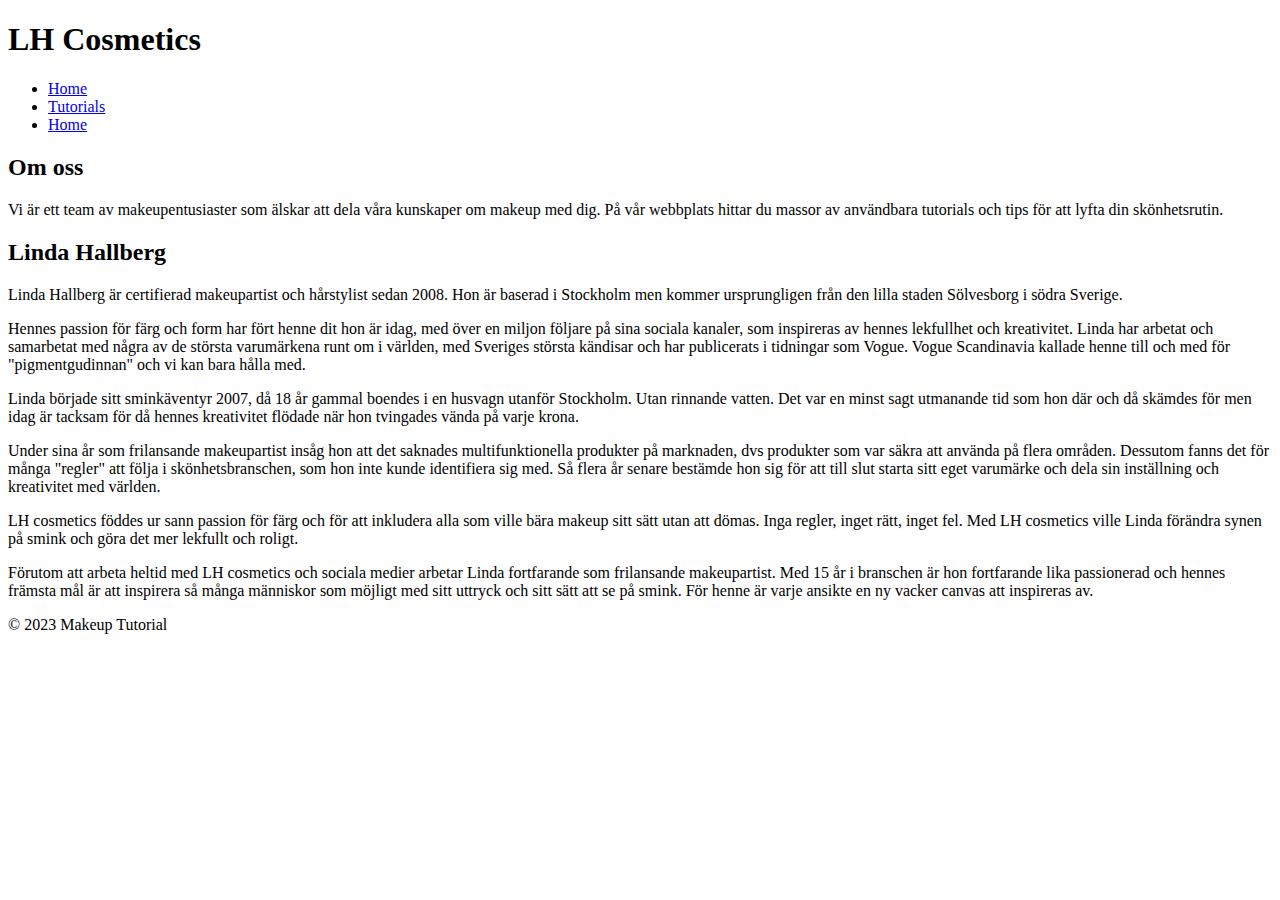
==== about.html @ 87c6a6ba "playaround" ====
<!DOCTYPE html>
<html lang="sv">
  <head>
    <meta charset="UTF-8" />
    <meta name="viewport" content="width=device-width, initial-scale=1.0" />
    <link rel="stylesheet" href="layout.css" />
    <link rel="stylesheet" href="presentation.css" />
    <title>About</title>
  </head>
  <body>
    <header>
      <h1>LH Cosmetics</h1>
      <nav>
        <ul>
          <li><a href="index.html">Home</a></li>
          <li><a href="tutorials.html">Tutorials</a></li>
          <li><a href="about.html">Home</a></li>

        </ul>
      </nav>
    </header>

    <main>
      <section class="team">
        <h2>Om oss</h2>
        <p>
          Vi är ett team av makeupentusiaster som älskar att dela våra kunskaper
          om makeup med dig. På vår webbplats hittar du massor av användbara
          tutorials och tips för att lyfta din skönhetsrutin.
        </p>
      </section>
      <section class="creator">
        <!-- Ha en bild som bakgrund-->
        <h2>Linda Hallberg</h2>
        <p>
          Linda Hallberg är certifierad makeupartist och hårstylist sedan 2008.
          Hon är baserad i Stockholm men kommer ursprungligen från den lilla
          staden Sölvesborg i södra Sverige.
        </p>

        <p>
          Hennes passion för färg och form har fört henne dit hon är idag, med
          över en miljon följare på sina sociala kanaler, som inspireras av
          hennes lekfullhet och kreativitet. Linda har arbetat och samarbetat
          med några av de största varumärkena runt om i världen, med Sveriges
          största kändisar och har publicerats i tidningar som Vogue. Vogue
          Scandinavia kallade henne till och med för "pigmentgudinnan" och vi
          kan bara hålla med.
        </p>

        <p>
          Linda började sitt sminkäventyr 2007, då 18 år gammal boendes i en
          husvagn utanför Stockholm. Utan rinnande vatten. Det var en minst sagt
          utmanande tid som hon där och då skämdes för men idag är tacksam för
          då hennes kreativitet flödade när hon tvingades vända på varje krona.
        </p>

        <p>
          Under sina år som frilansande makeupartist insåg hon att det saknades
          multifunktionella produkter på marknaden, dvs produkter som var säkra
          att använda på flera områden. Dessutom fanns det för många "regler"
          att följa i skönhetsbranschen, som hon inte kunde identifiera sig med.
          Så flera år senare bestämde hon sig för att till slut starta sitt eget
          varumärke och dela sin inställning och kreativitet med världen.
        </p>

        <p>
          LH cosmetics föddes ur sann passion för färg och för att inkludera
          alla som ville bära makeup sitt sätt utan att dömas. Inga regler,
          inget rätt, inget fel. Med LH cosmetics ville Linda förändra synen på
          smink och göra det mer lekfullt och roligt.
        </p>

        <p>
          Förutom att arbeta heltid med LH cosmetics och sociala medier arbetar
          Linda fortfarande som frilansande makeupartist. Med 15 år i branschen
          är hon fortfarande lika passionerad och hennes främsta mål är att
          inspirera så många människor som möjligt med sitt uttryck och sitt
          sätt att se på smink. För henne är varje ansikte en ny vacker canvas
          att inspireras av.
        </p>
      </section>
    </main>

    <footer>
      <p>&copy; 2023 Makeup Tutorial</p>
    </footer>
  </body>
</html>
---- layout.css ----
#how-to {
    display: flex;
    flex-wrap: wrap;
}
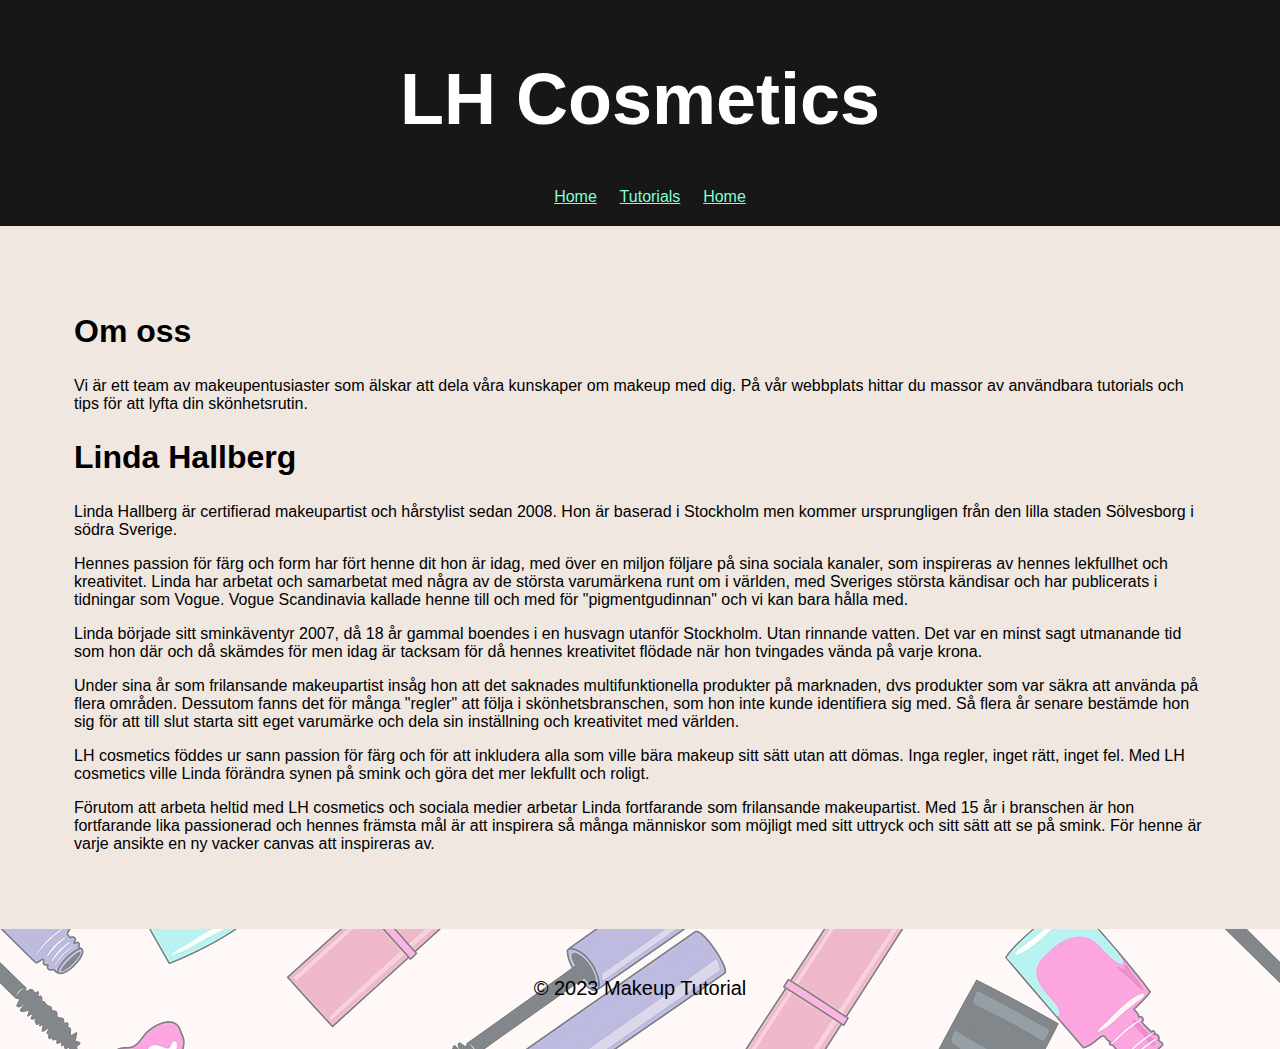
==== commit 0c758cf4: "fix footer" ====
--- a/about.html
+++ b/about.html
@@ -2,7 +2,7 @@
 <html lang="sv">
   <head>
     <meta charset="UTF-8" />
-    <meta name="viewport" content="width=device-width, initial-scale=1.0" />
+    <meta name="viewport" content="width=device-width, initial-scale=1.0" >
     <link rel="stylesheet" href="layout.css" />
     <link rel="stylesheet" href="presentation.css" />
     <title>About</title>
@@ -83,7 +83,8 @@
     </main>
 
     <footer>
-      <p>&copy; 2023 Makeup Tutorial</p>
+      <div class="footer"> <p>&copy 2023 Makeup Tutorial</p>
+      </div>
     </footer>
   </body>
 </html>
--- a/layout.css
+++ b/layout.css
@@ -1,7 +1,189 @@
+*,
+*::before,
+*::after {
+  box-sizing: border-box;
+  /*nollställ all margin
+  margin: 0;*/
+}
+
+body {
+  /*I webbläsarens inbyggda CSS ligger det redan en margin på body, vi tar bort den så att header och footer når hela vägen ut till kanten av webbläsarfönstret*/
+  margin: 0;
+}
+
+header {
+    text-align: center;
+    padding: 10px;
+}
+
+nav ul {
+    list-style: none;
+}
+
+nav li {
+    display: inline;
+    margin-right: 20px;
+}
 
 
-#how-to {
+main {
+    width: 90%;
+    /*5rem bilr i det här fallet uppåt och neråt medans auto som är autojusterande marginaler (centrerat) blir höger och vänster*/
+    margin: 5rem auto;
+    padding: 1rem;
+}
+
+
+
+
+
+
+.article-container {
     display: flex;
     flex-wrap: wrap;
+    justify-content: space-around;
+    
 }
 
+.card {
+    margin: 2rem 1rem;
+    flex: 0 0 calc(33.33% - 2rem); /* Justera bredden efter behov */
+    max-width: 40rem;
+    width: 100%; /* Lägg till en 100% bredd så att korten fyller hela behållaren */
+  }
+  
+  @media (max-width: 900px) {
+    .card {
+      /* Anpassa kortens storlek när skärmen/fönstret är mindre än 900px */
+      flex: 0 0 calc(50% - 2rem); /* 2 kort per rad */
+      max-width: 60rem;
+    }
+  }
+  
+  @media (max-width: 600px) {
+    .card {
+      /* Anpassa kortens storlek när skärmen/fönstret är mindre än 480px */
+      flex: 0 0 calc(100% - 2rem); /* 1 kort per rad */
+      max-width: 80rem;
+    }
+  }
+
+.card .image-container {
+    position: relative;
+    width: 100%;
+    padding-top: 100%;
+    background-color: transparent;
+    overflow: hidden;
+    width: 100%; /* Image container takes up 100% width of the card */
+}
+
+.card img {
+    position: absolute;
+    top: 0;
+    left: 0;
+    width: 100%;
+    height: 100%;
+    object-fit: cover;
+}
+
+
+
+.mid {
+    width: 90%; /* Content takes up 80% width of the card */
+    margin: 2rem auto;
+    
+}
+
+.bottom {
+    text-align: center;
+    margin: 6rem auto;
+}
+
+.btn {
+    width: 3rem;
+    text-decoration: none;
+    text-transform: capitalize;
+    background-color: chartreuse;
+    padding: 1rem 2rem;
+
+
+}
+
+/* Add a class to the video list for styling */
+.tutorials ul {
+    display: flex;
+    flex-wrap: wrap;
+    justify-content: space-between;
+}
+
+
+/*
+Style for individual video items 
+.video {
+    flex: 0 0 calc(50% - 1rem); /Two videos per row with some spacing in between 
+    max-width: 50%;  Maximum width of a video item 
+    margin-bottom: 2rem;  Add some margin between videos 
+    background-color: aqua;
+}
+
+/Adjust the styling of the iframe 
+.video iframe {
+    width: 100%;  Make the video fill the container 
+    height: auto;  Maintain aspect ratio 
+}
+
+ Additional styling for the video title and description 
+.video h3 {
+    font-size: 7rem;  Adjust the font size for video titles 
+    margin-top: 1rem;  Add spacing between title and video 
+}
+
+.video p {
+    font-size: 1.6rem; Adjust the font size for video descriptions 
+}
+
+
+
+/*
+.article-card {
+    flex: 0 0 calc(33.33% - 20px); /* Adjust the width as needed 
+    margin: 10px; /* Add some margin for spacing 
+    box-sizing: border-box;
+    text-align: center;
+}
+
+.image-container {
+    position: relative;
+    width: 100%;
+    padding-top: 100%;
+    background-color: transparent;
+    overflow: hidden;
+}
+
+.article-image {
+    position: absolute;
+    top: 0;
+    left: 0;
+    width: 100%;
+    height: 100%;
+    object-fit: cover;
+}
+
+.article-content {
+    padding: 10px;
+    text-align: center;
+}
+
+.article-title {
+    font-size: 1.25rem;
+    margin: 0;
+}
+
+.article-description {
+    margin: 10px 0;
+}
+
+read-more-button {
+    margin: 10px 0;
+}
+*/--- a/presentation.css
+++ b/presentation.css
@@ -0,0 +1,92 @@
+html {
+  font-size: 62.5%;
+}
+
+body {
+  font-family: Verdana, Geneva, Tahoma, sans-serif;
+  background-color: rgb(239, 231, 224);
+}
+
+header {
+  background-color: #171717;
+  color: #fff;
+}
+
+li > a {
+  color: aquamarine;
+}
+
+h1 {
+  font-family: "Gill Sans", "Gill Sans MT", Calibri, "Trebuchet MS", sans-serif;
+  font-size: 7.2rem;
+}
+h2 {
+  font-size: 3.2rem;
+}
+
+h3 {
+  font-size: 2.8rem;
+}
+
+p,
+a {
+  font-size: 1.6rem;
+}
+
+.card > a {
+  text-decoration: none;
+  color: black;
+}
+
+.card .btn {
+  text-align: center;
+}
+
+iframe {
+  border: none;
+}
+
+
+.footer {
+  position: relative; 
+  width: 100%;
+  height: 12rem;
+  display: flex;
+  align-items: center;
+  justify-content: center;
+  background-image: url(pictures/cosmetics-7050541_1280.jpeg);
+  background-size: cover;
+}
+
+.footer::before {    
+    content: "";
+    position: absolute;
+    top: 0px;
+    right: 0px;
+    bottom: 0px;
+    left: 0px;
+    background-color: rgba(255, 255, 255, 0.5);
+}
+
+.footer p {
+position: relative;
+color: #000000;
+font-size: 2rem;
+text-align: center;
+}
+
+
+
+/* 
+div.footer {
+  background-image: url(pictures/cosmetics-7050541_1280.jpeg);
+  width: 50px;
+
+
+All <p> elements that are within the .footer class 
+.footer p {
+  font-size: 2rem;
+
+}
+*/
+
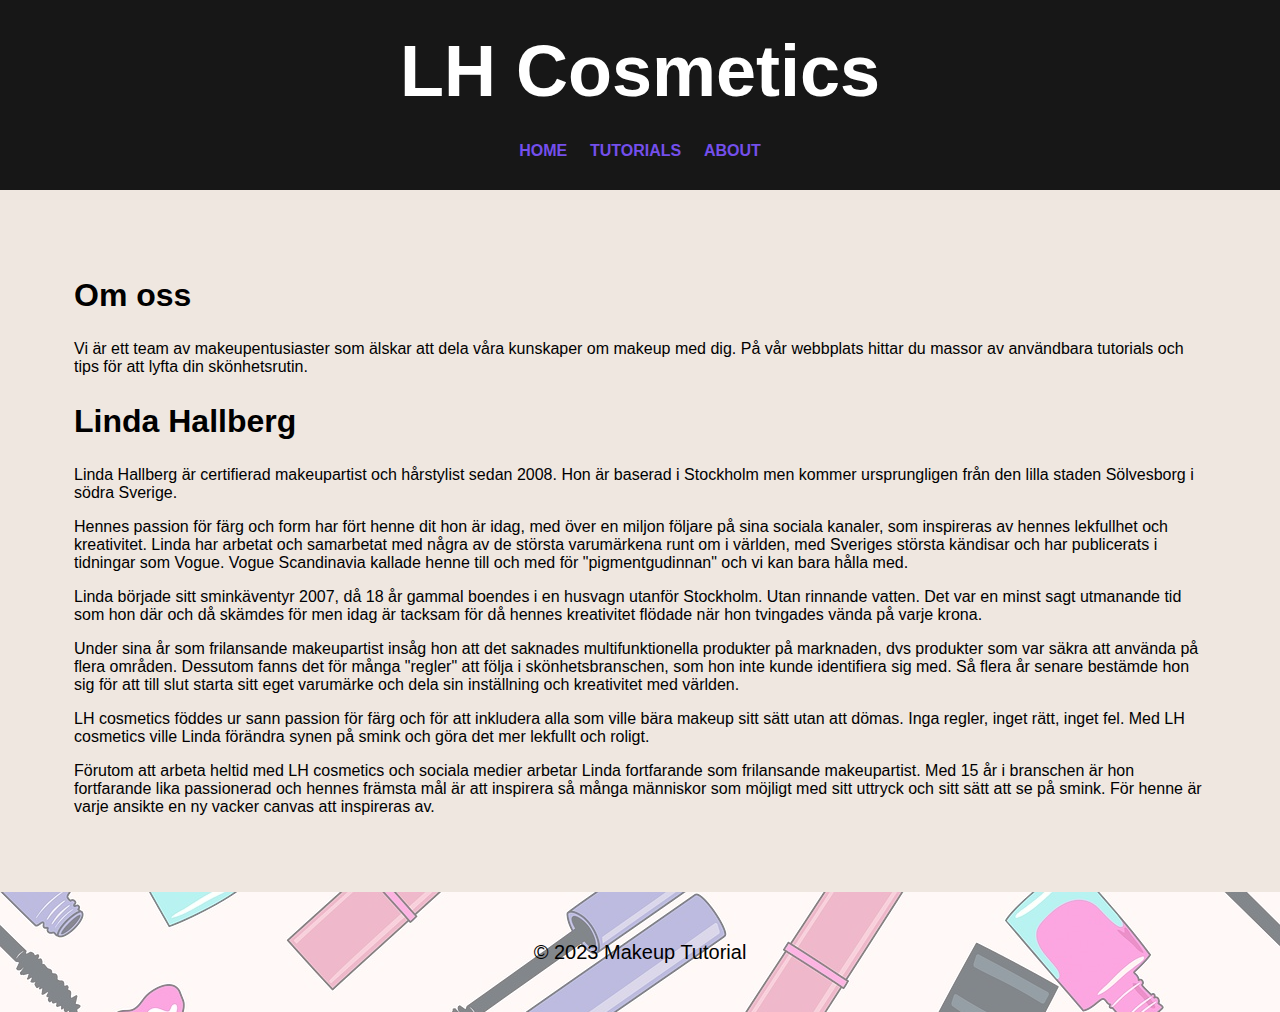
==== commit 418499b8: "changes" ====
--- a/about.html
+++ b/about.html
@@ -14,7 +14,7 @@
         <ul>
           <li><a href="index.html">Home</a></li>
           <li><a href="tutorials.html">Tutorials</a></li>
-          <li><a href="about.html">Home</a></li>
+          <li><a href="about.html">About</a></li>
 
         </ul>
       </nav>
@@ -83,8 +83,10 @@
     </main>
 
     <footer>
-      <div class="footer"> <p>&copy 2023 Makeup Tutorial</p>
+      <div class="footer">
+        <p>&copy; 2023 Makeup Tutorial</p>
       </div>
+      
     </footer>
   </body>
 </html>
--- a/layout.css
+++ b/layout.css
@@ -11,111 +11,155 @@
   margin: 0;
 }
 
+/*Header och Navigation*/
 header {
-    text-align: center;
-    padding: 10px;
-}
-
+  text-align: center;
+  padding: 10px;
+}
+header h1 {
+  margin: 2rem;
+}
 nav ul {
-    list-style: none;
-}
-
+  padding: 1rem;
+  margin: 1rem;
+  overflow: hidden;
+}
 nav li {
-    display: inline;
-    margin-right: 20px;
-}
-
-
+  margin: 1rem;
+  display: inline;
+  /*ändrar The float property specifies whether an element should float to the left, right, or not at all.
+  Note: Absolutely positioned elements ignore the float property!
+  Note: Elements next to a floating element will flow around it. To avoid this, use the clear property or the clearfix hack (see example at the bottom of this page).
+    float: left; */
+}
+
+/*Main*/
 main {
-    width: 90%;
-    /*5rem bilr i det här fallet uppåt och neråt medans auto som är autojusterande marginaler (centrerat) blir höger och vänster*/
-    margin: 5rem auto;
-    padding: 1rem;
-}
-
-
-
-
-
+  width: 90%;
+  /*5rem bilr i det här fallet uppåt och neråt medans auto som är autojusterande marginaler (centrerat) blir höger och vänster*/
+  margin: 5rem auto;
+  padding: 1rem;
+}
+
+/*HOW-TO´S hela artikel containern med rubrik, stycke och artiklarna (klass card)*/
 
 .article-container {
-    display: flex;
-    flex-wrap: wrap;
-    justify-content: space-around;
-    
-}
-
+  display: flex;
+  flex-wrap: wrap;
+  justify-content: space-around;
+}
+.article-description {
+   padding: 1rem;
+}
 .card {
-    margin: 2rem 1rem;
-    flex: 0 0 calc(33.33% - 2rem); /* Justera bredden efter behov */
-    max-width: 40rem;
-    width: 100%; /* Lägg till en 100% bredd så att korten fyller hela behållaren */
+  flex: 0 0 calc(33.33% - 2rem);
+  max-width: 40rem;
+  width: 100%;
+  display: flex; /* Add this */
+  flex-direction: column; /* Add this */
+  justify-content: space-between; /* Add this to push .bottom to the bottom */
+  height: 100%;
+}
+.top {
+  width: 100%;
+}
+.mid {
+  width: 100%; /* Content takes up 80% width of the card */
+  text-align: center; /* Ta bort sen för han vill inte ha texten centrerad */
+  padding: 1rem;
+}
+
+.bottom {
+  text-align: center;
+  padding: 1rem;
+}
+
+.card .image-container {
+  position: relative;
+  width: 100%;
+  padding-top: 100%;
+  background-color: transparent;
+  overflow: hidden;
+  width: 100%; /* Image container takes up 100% width of the card */
+}
+
+.card img {
+  position: absolute;
+  top: 0;
+  left: 0;
+  width: 100%;
+  height: 100%;
+  object-fit: cover;
+}
+
+p.btn {
+  width: fit-content;
+  padding: 1rem 2rem;
+}
+
+p.centered {
+  display: inline; /* Change the display property to inline */
+}
+
+/* Videos på sidan där tutorials skall visas*/
+.tutorials ul {
+  display: flex;
+  flex-wrap: wrap;
+  justify-content: center;
+  list-style: none; /* Remove the list style */
+  border: 2px solid rgb(255, 255, 255);
+  background-color: rgb(255, 255, 255);;
+  border-radius: 25px;
+}
+
+.tutorials li {
+  flex: 0 0 calc(50% - 1rem); /* 2 videos per row, with a little spacing between them */
+  max-width: 100%; /* Ensure the videos take the full width of their container */
+  margin-bottom: 2rem; /* Add some spacing between rows of videos */
+  padding: 1rem;
+}
+
+/* Footer*/
+.footer {
+  position: relative;
+  width: 100%;
+  height: 12rem;
+  display: flex;
+  align-items: center;
+  justify-content: center;
+}
+
+.footer::before {
+  content: "";
+  position: absolute;
+  top: 0px;
+  right: 0px;
+  bottom: 0px;
+  left: 0px;
+}
+
+.footer p {
+  position: relative;
+  text-align: center;
+}
+
+/*Media Query)*/
+
+@media (max-width: 900px) {
+  .card {
+    /* Anpassa kortens storlek när skärmen/fönstret är mindre än 900px */
+    flex: 0 0 calc(50% - 2rem); /* 2 kort per rad */
+    max-width: 60rem;
   }
-  
-  @media (max-width: 900px) {
-    .card {
-      /* Anpassa kortens storlek när skärmen/fönstret är mindre än 900px */
-      flex: 0 0 calc(50% - 2rem); /* 2 kort per rad */
-      max-width: 60rem;
-    }
+}
+
+@media (max-width: 600px) {
+  .card {
+    /* Anpassa kortens storlek när skärmen/fönstret är mindre än 480px */
+    flex: 0 0 calc(100% - 2rem); /* 1 kort per rad */
+    max-width: 80rem;
   }
-  
-  @media (max-width: 600px) {
-    .card {
-      /* Anpassa kortens storlek när skärmen/fönstret är mindre än 480px */
-      flex: 0 0 calc(100% - 2rem); /* 1 kort per rad */
-      max-width: 80rem;
-    }
-  }
-
-.card .image-container {
-    position: relative;
-    width: 100%;
-    padding-top: 100%;
-    background-color: transparent;
-    overflow: hidden;
-    width: 100%; /* Image container takes up 100% width of the card */
-}
-
-.card img {
-    position: absolute;
-    top: 0;
-    left: 0;
-    width: 100%;
-    height: 100%;
-    object-fit: cover;
-}
-
-
-
-.mid {
-    width: 90%; /* Content takes up 80% width of the card */
-    margin: 2rem auto;
-    
-}
-
-.bottom {
-    text-align: center;
-    margin: 6rem auto;
-}
-
-.btn {
-    width: 3rem;
-    text-decoration: none;
-    text-transform: capitalize;
-    background-color: chartreuse;
-    padding: 1rem 2rem;
-
-
-}
-
-/* Add a class to the video list for styling */
-.tutorials ul {
-    display: flex;
-    flex-wrap: wrap;
-    justify-content: space-between;
-}
-
+}
 
 /*
 Style for individual video items 
@@ -186,4 +230,4 @@
 read-more-button {
     margin: 10px 0;
 }
-*/+*/
--- a/presentation.css
+++ b/presentation.css
@@ -7,25 +7,42 @@
   background-color: rgb(239, 231, 224);
 }
 
+/*Header och Navigation*/
 header {
   background-color: #171717;
   color: #fff;
 }
 
-li > a {
-  color: aquamarine;
+nav ul {
+  list-style: none;
 }
 
+nav a {
+  color: rgb(116, 79, 236);
+  text-transform: uppercase;
+  text-decoration: none;
+  font-weight: 600;
+}
+/*Main*/
+
+/*Text styling allmänt*/
+h1::first-letter,
+h2::first-letter,
+h3::first-letter,
+p::first-letter {
+  text-transform: capitalize;
+}
 h1 {
   font-family: "Gill Sans", "Gill Sans MT", Calibri, "Trebuchet MS", sans-serif;
   font-size: 7.2rem;
 }
+
 h2 {
   font-size: 3.2rem;
 }
 
 h3 {
-  font-size: 2.8rem;
+  font-size: 2rem;
 }
 
 p,
@@ -33,60 +50,44 @@
   font-size: 1.6rem;
 }
 
+/*HOW-TO´S hela artikel containern med rubrik, stycke och artiklarna (klass card)*/
+
 .card > a {
   text-decoration: none;
-  color: black;
+  color: rgb(0, 0, 0);
 }
 
-.card .btn {
-  text-align: center;
+.card h3 {
+  text-transform: uppercase;
+  margin: 1rem;
+}
+.card p {
+  margin: 1rem;
 }
 
+p.btn {
+  text-decoration: none;
+  text-transform: capitalize;
+  background-color: rgb(222, 222, 240);
+  border: 1px solid rgb(0, 0, 0);
+}
+
+/* Videos på sidan där tutorials skall visas*/
 iframe {
   border: none;
 }
 
-
+/* Footer*/
 .footer {
-  position: relative; 
-  width: 100%;
-  height: 12rem;
-  display: flex;
-  align-items: center;
-  justify-content: center;
   background-image: url(pictures/cosmetics-7050541_1280.jpeg);
   background-size: cover;
 }
 
-.footer::before {    
-    content: "";
-    position: absolute;
-    top: 0px;
-    right: 0px;
-    bottom: 0px;
-    left: 0px;
-    background-color: rgba(255, 255, 255, 0.5);
+.footer::before {
+  background-color: rgba(255, 255, 255, 0.5);
 }
 
 .footer p {
-position: relative;
-color: #000000;
-font-size: 2rem;
-text-align: center;
+  color: #000000;
+  font-size: 2rem;
 }
-
-
-
-/* 
-div.footer {
-  background-image: url(pictures/cosmetics-7050541_1280.jpeg);
-  width: 50px;
-
-
-All <p> elements that are within the .footer class 
-.footer p {
-  font-size: 2rem;
-
-}
-*/
-
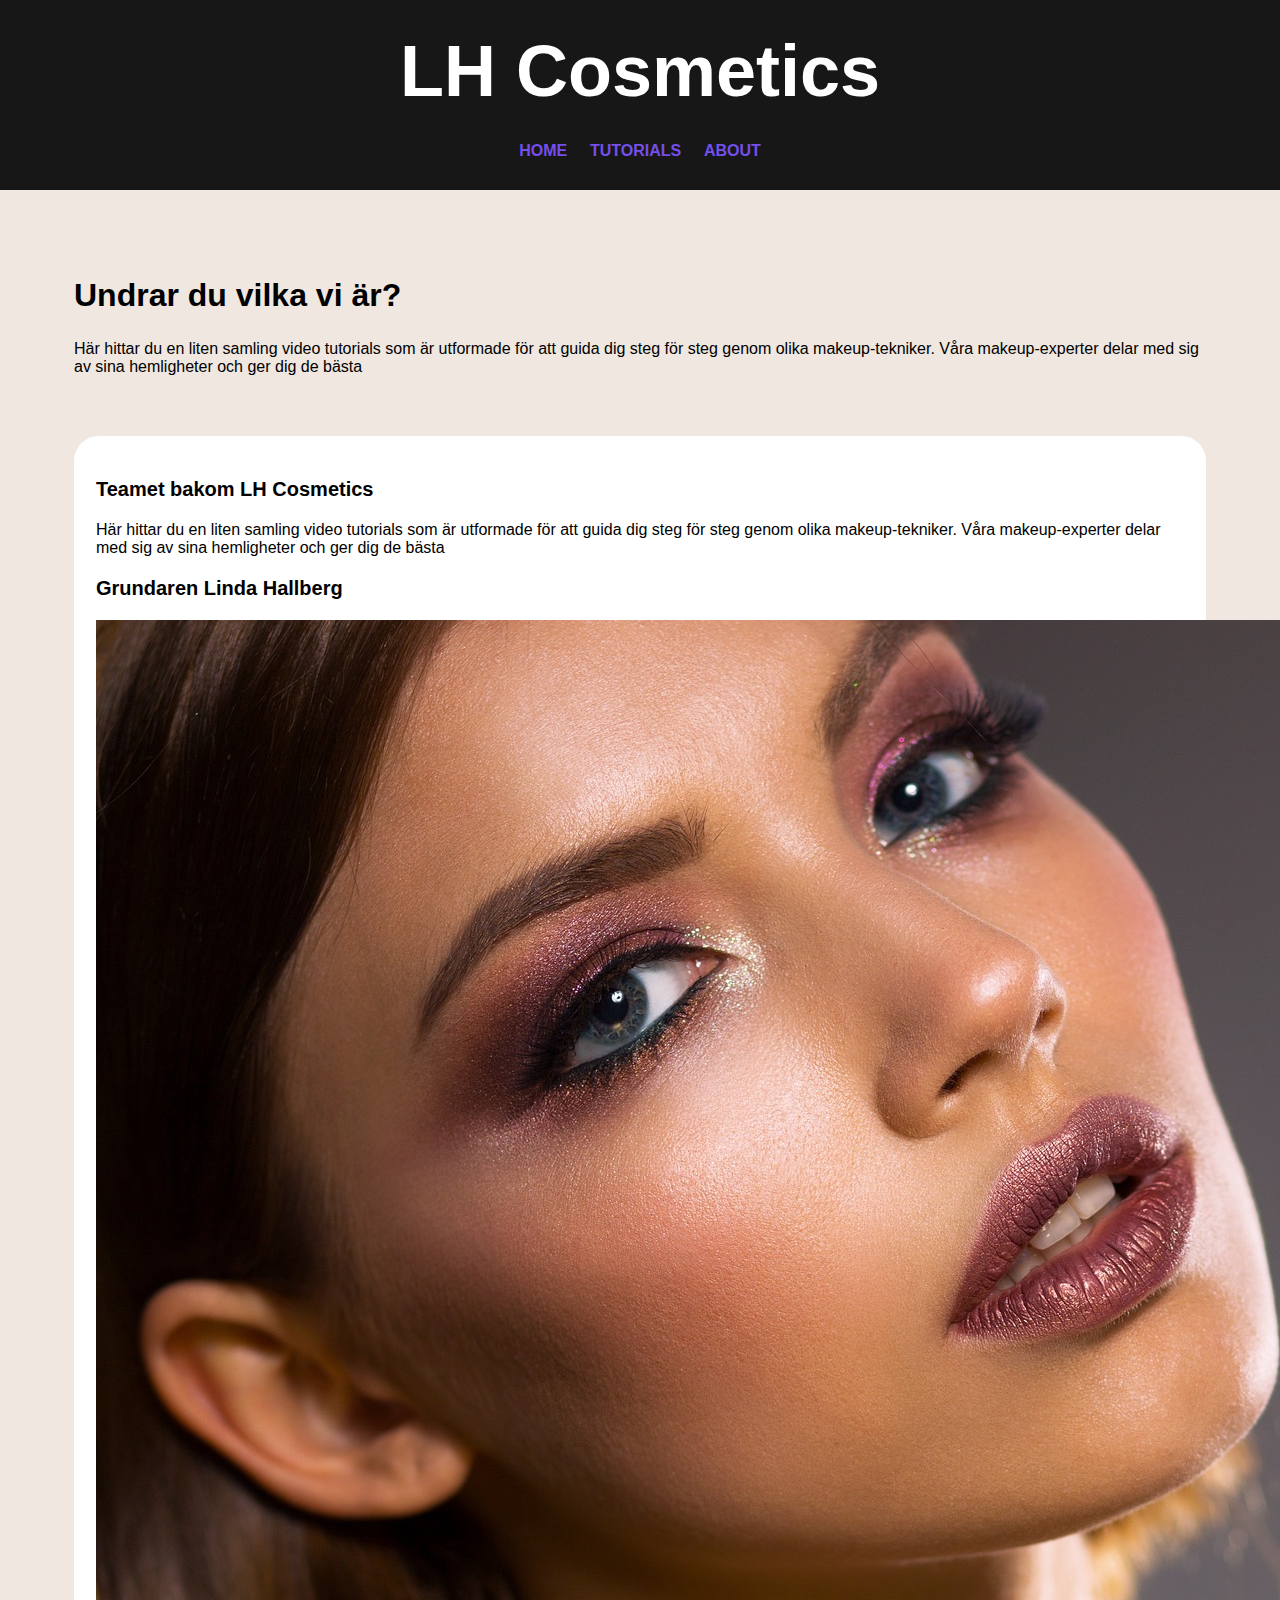
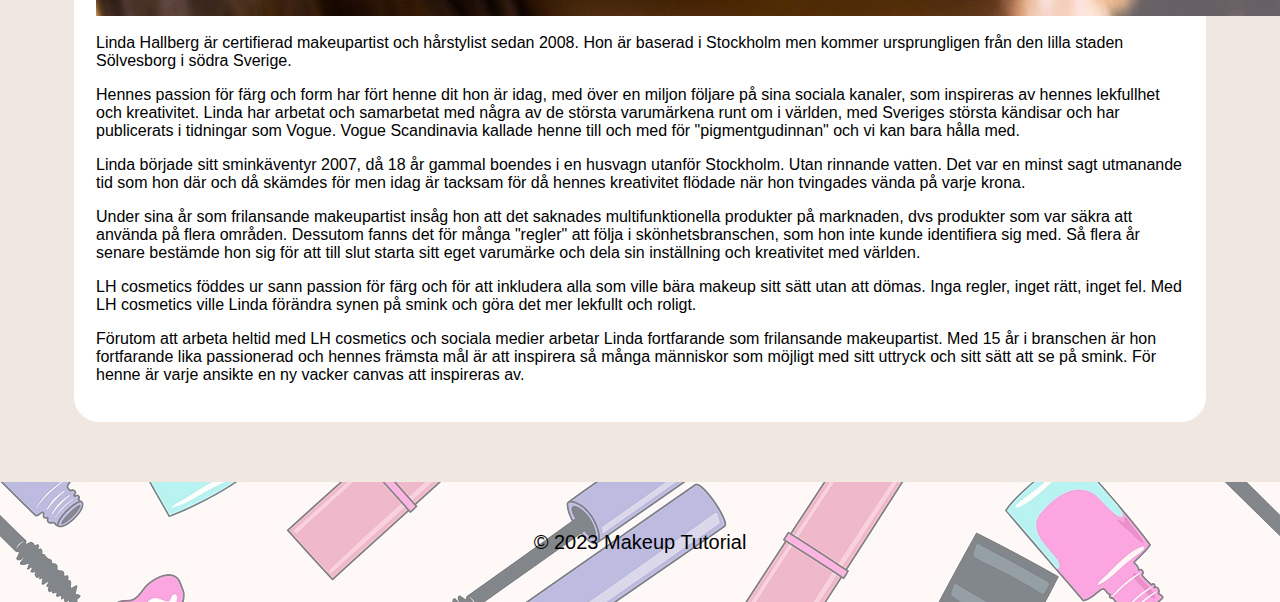
==== commit 3ce4d783: "fixup i think all except about page" ====
--- a/about.html
+++ b/about.html
@@ -21,17 +21,31 @@
     </header>
 
     <main>
-      <section class="team">
-        <h2>Om oss</h2>
+      <section id="page-intro">
+        <h2>Undrar du vilka vi är?</h2>
         <p>
-          Vi är ett team av makeupentusiaster som älskar att dela våra kunskaper
-          om makeup med dig. På vår webbplats hittar du massor av användbara
-          tutorials och tips för att lyfta din skönhetsrutin.
+          här hittar du en liten samling video tutorials som är utformade för
+          att guida dig steg för steg genom olika makeup-tekniker. Våra
+          makeup-experter delar med sig av sina hemligheter och ger dig de bästa
+         
         </p>
       </section>
-      <section class="creator">
-        <!-- Ha en bild som bakgrund-->
-        <h2>Linda Hallberg</h2>
+      <section class="about">
+        <div class="teamet">
+        <h3>Teamet bakom LH Cosmetics</h3>
+        <p>
+          här hittar du en liten samling video tutorials som är utformade för
+          att guida dig steg för steg genom olika makeup-tekniker. Våra
+          makeup-experter delar med sig av sina hemligheter och ger dig de bästa
+         
+        </p>
+      </div>
+      
+
+      </div class="creator">
+        <h3>Grundaren Linda Hallberg</h3>
+        <img src="pictures/woman-3096664_1280" alt="bild på Linda Hallberg">
+
         <p>
           Linda Hallberg är certifierad makeupartist och hårstylist sedan 2008.
           Hon är baserad i Stockholm men kommer ursprungligen från den lilla
@@ -79,7 +93,8 @@
           sätt att se på smink. För henne är varje ansikte en ny vacker canvas
           att inspireras av.
         </p>
-      </section>
+      </div>
+    </section>
     </main>
 
     <footer>
--- a/layout.css
+++ b/layout.css
@@ -39,6 +39,10 @@
   /*5rem bilr i det här fallet uppåt och neråt medans auto som är autojusterande marginaler (centrerat) blir höger och vänster*/
   margin: 5rem auto;
   padding: 1rem;
+}
+
+#page-intro {
+    margin-bottom: 6rem;
 }
 
 /*HOW-TO´S hela artikel containern med rubrik, stycke och artiklarna (klass card)*/
@@ -118,6 +122,13 @@
   margin-bottom: 2rem; /* Add some spacing between rows of videos */
   padding: 1rem;
 }
+/*About page*/
+section.about {
+    border: 2px solid rgb(255, 255, 255);
+  background-color: rgb(255, 255, 255);;
+  border-radius: 25px;
+  padding: 2rem;
+}
 
 /* Footer*/
 .footer {
--- a/presentation.css
+++ b/presentation.css
@@ -52,9 +52,17 @@
 
 /*HOW-TO´S hela artikel containern med rubrik, stycke och artiklarna (klass card)*/
 
+.article-container {
+  border: 2px solid rgb(255, 255, 255);
+  background-color: rgb(255, 255, 255);
+  border-radius: 25px;
+  padding: 2rem;
+  object-fit: cover;
+}
 .card > a {
   text-decoration: none;
   color: rgb(0, 0, 0);
+  
 }
 
 .card h3 {
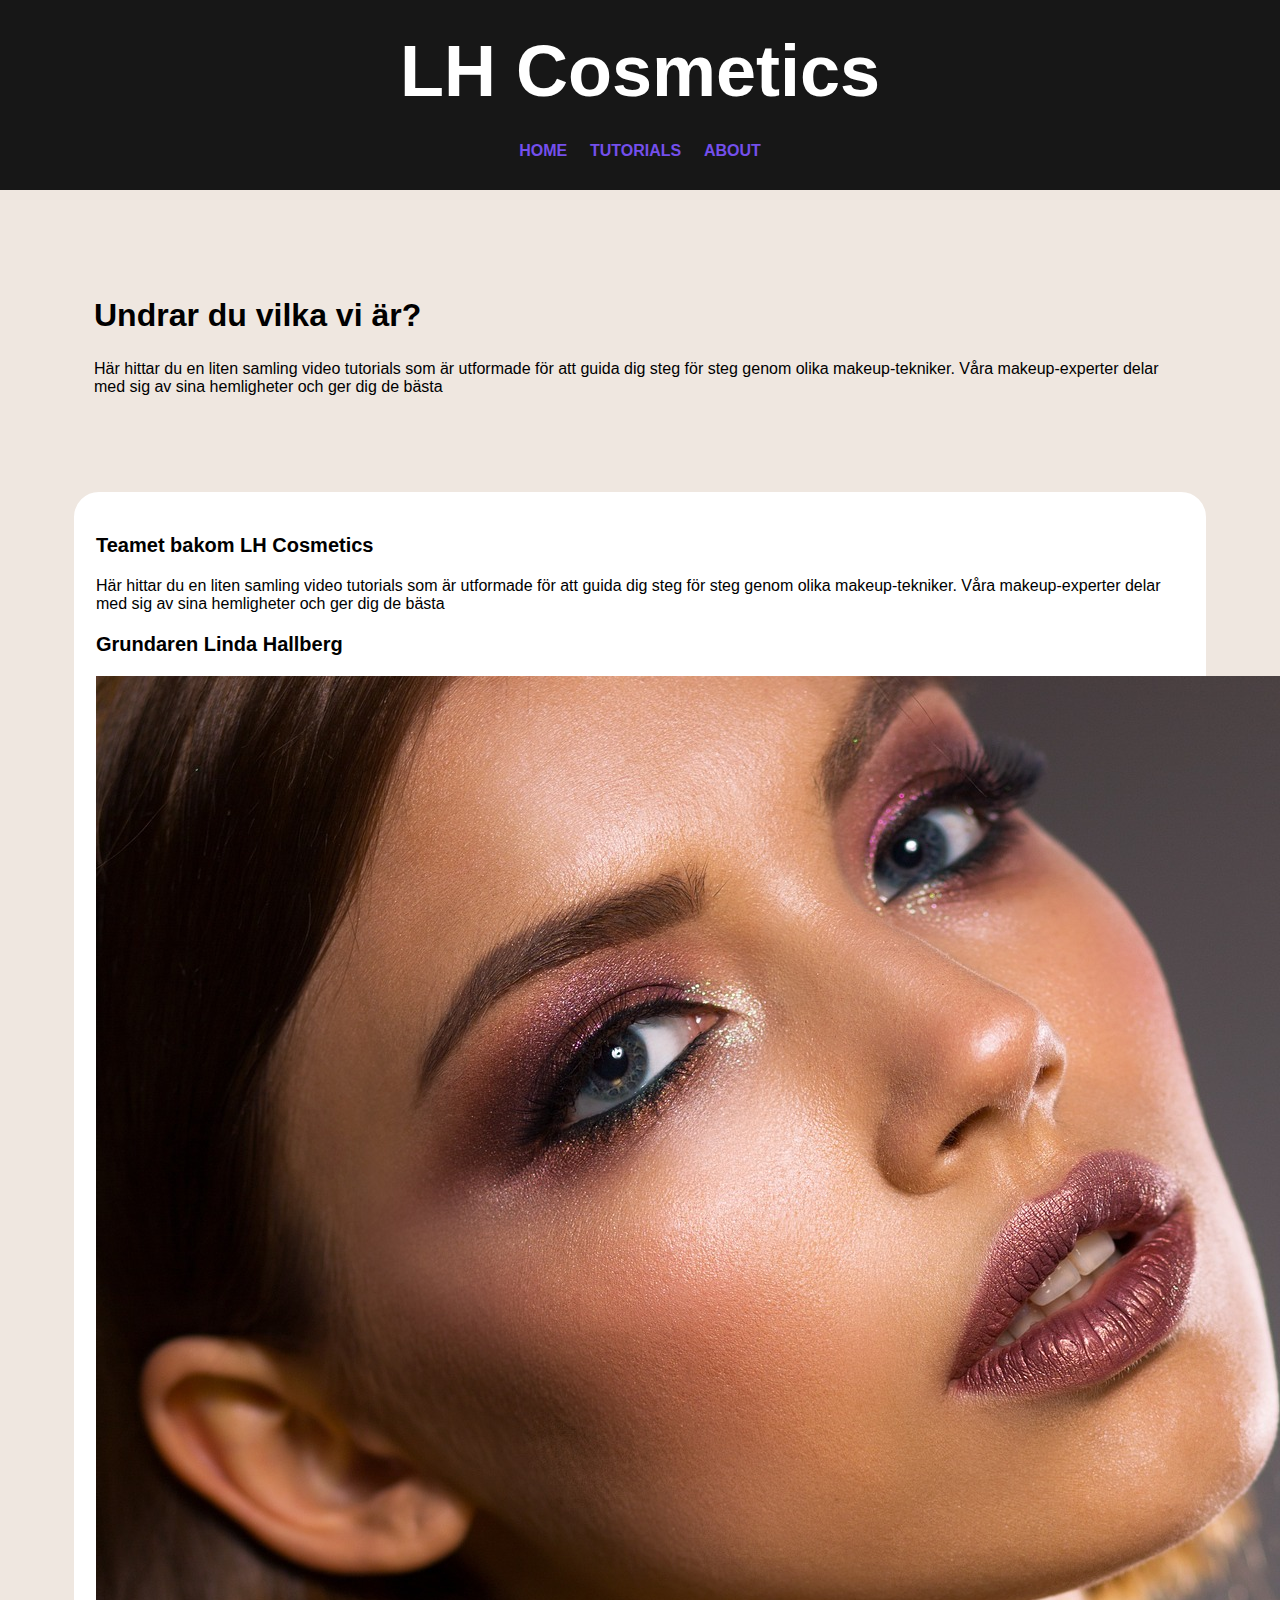
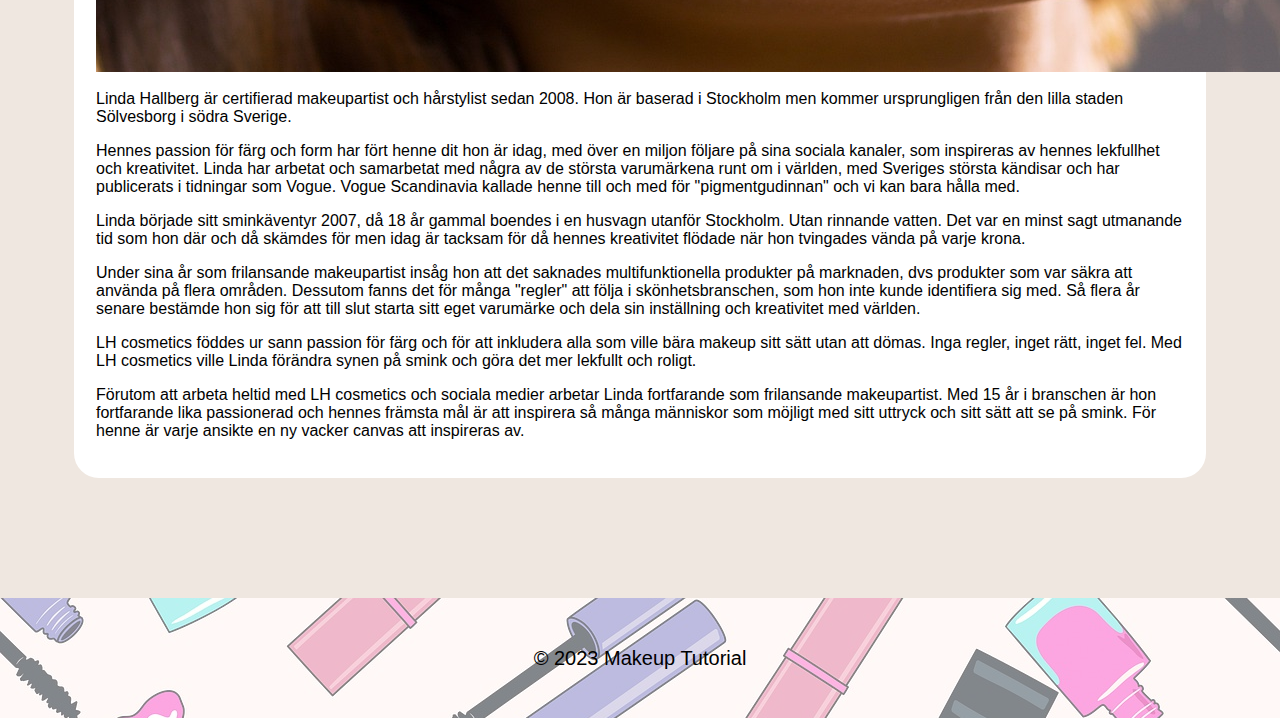
==== commit 7dbd505b: "fix almost done start page, starting with tutorials" ====
--- a/about.html
+++ b/about.html
@@ -30,7 +30,7 @@
          
         </p>
       </section>
-      <section class="about">
+      <section id="about">
         <div class="teamet">
         <h3>Teamet bakom LH Cosmetics</h3>
         <p>
--- a/layout.css
+++ b/layout.css
@@ -1,9 +1,9 @@
+
+/*---------------------------Allmänt---------------------------*/
 *,
 *::before,
 *::after {
   box-sizing: border-box;
-  /*nollställ all margin
-  margin: 0;*/
 }
 
 body {
@@ -11,7 +11,7 @@
   margin: 0;
 }
 
-/*Header och Navigation*/
+/*---------------------------Header and navigation---------------------------*/
 header {
   text-align: center;
   padding: 10px;
@@ -30,30 +30,30 @@
   /*ändrar The float property specifies whether an element should float to the left, right, or not at all.
   Note: Absolutely positioned elements ignore the float property!
   Note: Elements next to a floating element will flow around it. To avoid this, use the clear property or the clearfix hack (see example at the bottom of this page).
-    float: left; */
+  float: left; */
 }
 
-/*Main*/
+/*---------------------------Main---------------------------*/
 main {
-  width: 90%;
-  /*5rem bilr i det här fallet uppåt och neråt medans auto som är autojusterande marginaler (centrerat) blir höger och vänster*/
-  margin: 5rem auto;
-  padding: 1rem;
-}
+    width: 90%;
+    /*5rem bilr i det här fallet uppåt och neråt medans auto som är autojusterande marginaler (centrerat) blir höger och vänster*/
+    margin: 5rem auto;
+    padding: 1rem;
+  }
+  
+  section {
+    margin-bottom: 6rem;
+    padding: 2rem;
+  }
 
-#page-intro {
-    margin-bottom: 6rem;
-}
-
-/*HOW-TO´S hela artikel containern med rubrik, stycke och artiklarna (klass card)*/
-
-.article-container {
+/*---------------------------Start page---------------------------*/
+.flexbox {
   display: flex;
   flex-wrap: wrap;
   justify-content: space-around;
 }
 .article-description {
-   padding: 1rem;
+  padding: 1rem;
 }
 .card {
   flex: 0 0 calc(33.33% - 2rem);
@@ -63,19 +63,19 @@
   flex-direction: column; /* Add this */
   justify-content: space-between; /* Add this to push .bottom to the bottom */
   height: 100%;
+  margin: 1rem 1rem 4rem;
 }
 .top {
   width: 100%;
 }
 .mid {
-  width: 100%; /* Content takes up 80% width of the card */
+  width: 100%; /* Content takes up 100% width of the card */
   text-align: center; /* Ta bort sen för han vill inte ha texten centrerad */
-  padding: 1rem;
 }
 
 .bottom {
-  text-align: center;
-  padding: 1rem;
+  width: 100% /* Content takes up 100% width of the card */;
+  text-align: center; /* Ta bort sen för han vill inte ha texten centrerad */
 }
 
 .card .image-container {
@@ -105,32 +105,25 @@
   display: inline; /* Change the display property to inline */
 }
 
-/* Videos på sidan där tutorials skall visas*/
-.tutorials ul {
+/*---------------------------Tutorial page---------------------------*/
+#tutorials ul {
   display: flex;
   flex-wrap: wrap;
   justify-content: center;
-  list-style: none; /* Remove the list style */
-  border: 2px solid rgb(255, 255, 255);
-  background-color: rgb(255, 255, 255);;
-  border-radius: 25px;
 }
 
-.tutorials li {
+#tutorials li {
   flex: 0 0 calc(50% - 1rem); /* 2 videos per row, with a little spacing between them */
   max-width: 100%; /* Ensure the videos take the full width of their container */
   margin-bottom: 2rem; /* Add some spacing between rows of videos */
   padding: 1rem;
 }
-/*About page*/
-section.about {
-    border: 2px solid rgb(255, 255, 255);
-  background-color: rgb(255, 255, 255);;
-  border-radius: 25px;
-  padding: 2rem;
+/*---------------------------About page---------------------------*/
+.creator img {
+  width: fit-content; /*FEL vad ska jag göra*/
 }
 
-/* Footer*/
+/*---------------------------Footer---------------------------*/
 .footer {
   position: relative;
   width: 100%;
@@ -154,8 +147,7 @@
   text-align: center;
 }
 
-/*Media Query)*/
-
+/*---------------------------Media Query---------------------------*/
 @media (max-width: 900px) {
   .card {
     /* Anpassa kortens storlek när skärmen/fönstret är mindre än 900px */
@@ -171,74 +163,3 @@
     max-width: 80rem;
   }
 }
-
-/*
-Style for individual video items 
-.video {
-    flex: 0 0 calc(50% - 1rem); /Two videos per row with some spacing in between 
-    max-width: 50%;  Maximum width of a video item 
-    margin-bottom: 2rem;  Add some margin between videos 
-    background-color: aqua;
-}
-
-/Adjust the styling of the iframe 
-.video iframe {
-    width: 100%;  Make the video fill the container 
-    height: auto;  Maintain aspect ratio 
-}
-
- Additional styling for the video title and description 
-.video h3 {
-    font-size: 7rem;  Adjust the font size for video titles 
-    margin-top: 1rem;  Add spacing between title and video 
-}
-
-.video p {
-    font-size: 1.6rem; Adjust the font size for video descriptions 
-}
-
-
-
-/*
-.article-card {
-    flex: 0 0 calc(33.33% - 20px); /* Adjust the width as needed 
-    margin: 10px; /* Add some margin for spacing 
-    box-sizing: border-box;
-    text-align: center;
-}
-
-.image-container {
-    position: relative;
-    width: 100%;
-    padding-top: 100%;
-    background-color: transparent;
-    overflow: hidden;
-}
-
-.article-image {
-    position: absolute;
-    top: 0;
-    left: 0;
-    width: 100%;
-    height: 100%;
-    object-fit: cover;
-}
-
-.article-content {
-    padding: 10px;
-    text-align: center;
-}
-
-.article-title {
-    font-size: 1.25rem;
-    margin: 0;
-}
-
-.article-description {
-    margin: 10px 0;
-}
-
-read-more-button {
-    margin: 10px 0;
-}
-*/
--- a/presentation.css
+++ b/presentation.css
@@ -1,3 +1,5 @@
+
+/*---------------------------Allmänt---------------------------*/
 html {
   font-size: 62.5%;
 }
@@ -7,7 +9,7 @@
   background-color: rgb(239, 231, 224);
 }
 
-/*Header och Navigation*/
+/*---------------------------Header and navigation---------------------------*/
 header {
   background-color: #171717;
   color: #fff;
@@ -23,15 +25,24 @@
   text-decoration: none;
   font-weight: 600;
 }
-/*Main*/
 
-/*Text styling allmänt*/
+/*---------------------------Main---------------------------*/
+section#tutorials,
+section#how-to,
+section#about {
+  border: 2px solid rgb(255, 255, 255);
+  background-color: rgb(255, 255, 255);
+  border-radius: 25px;
+}
+
+/*---------------------------Text styling allmänt---------------------------*/
 h1::first-letter,
 h2::first-letter,
 h3::first-letter,
 p::first-letter {
   text-transform: capitalize;
 }
+
 h1 {
   font-family: "Gill Sans", "Gill Sans MT", Calibri, "Trebuchet MS", sans-serif;
   font-size: 7.2rem;
@@ -50,15 +61,16 @@
   font-size: 1.6rem;
 }
 
-/*HOW-TO´S hela artikel containern med rubrik, stycke och artiklarna (klass card)*/
+/*---------------------------Start page---------------------------*/
+#how-to {
+  padding: 2rem;
+}
 
-.article-container {
-  border: 2px solid rgb(255, 255, 255);
-  background-color: rgb(255, 255, 255);
-  border-radius: 25px;
-  padding: 2rem;
-  object-fit: cover;
+.uppercase{
+  text-transform: uppercase;
+
 }
+
 .card > a {
   text-decoration: none;
   color: rgb(0, 0, 0);
@@ -80,12 +92,15 @@
   border: 1px solid rgb(0, 0, 0);
 }
 
-/* Videos på sidan där tutorials skall visas*/
+/*---------------------------Tutorial page---------------------------*/
 iframe {
   border: none;
 }
+#tutorials ul {
+  list-style: none; /* Remove the list style */
+}
 
-/* Footer*/
+/*---------------------------Footer---------------------------*/
 .footer {
   background-image: url(pictures/cosmetics-7050541_1280.jpeg);
   background-size: cover;
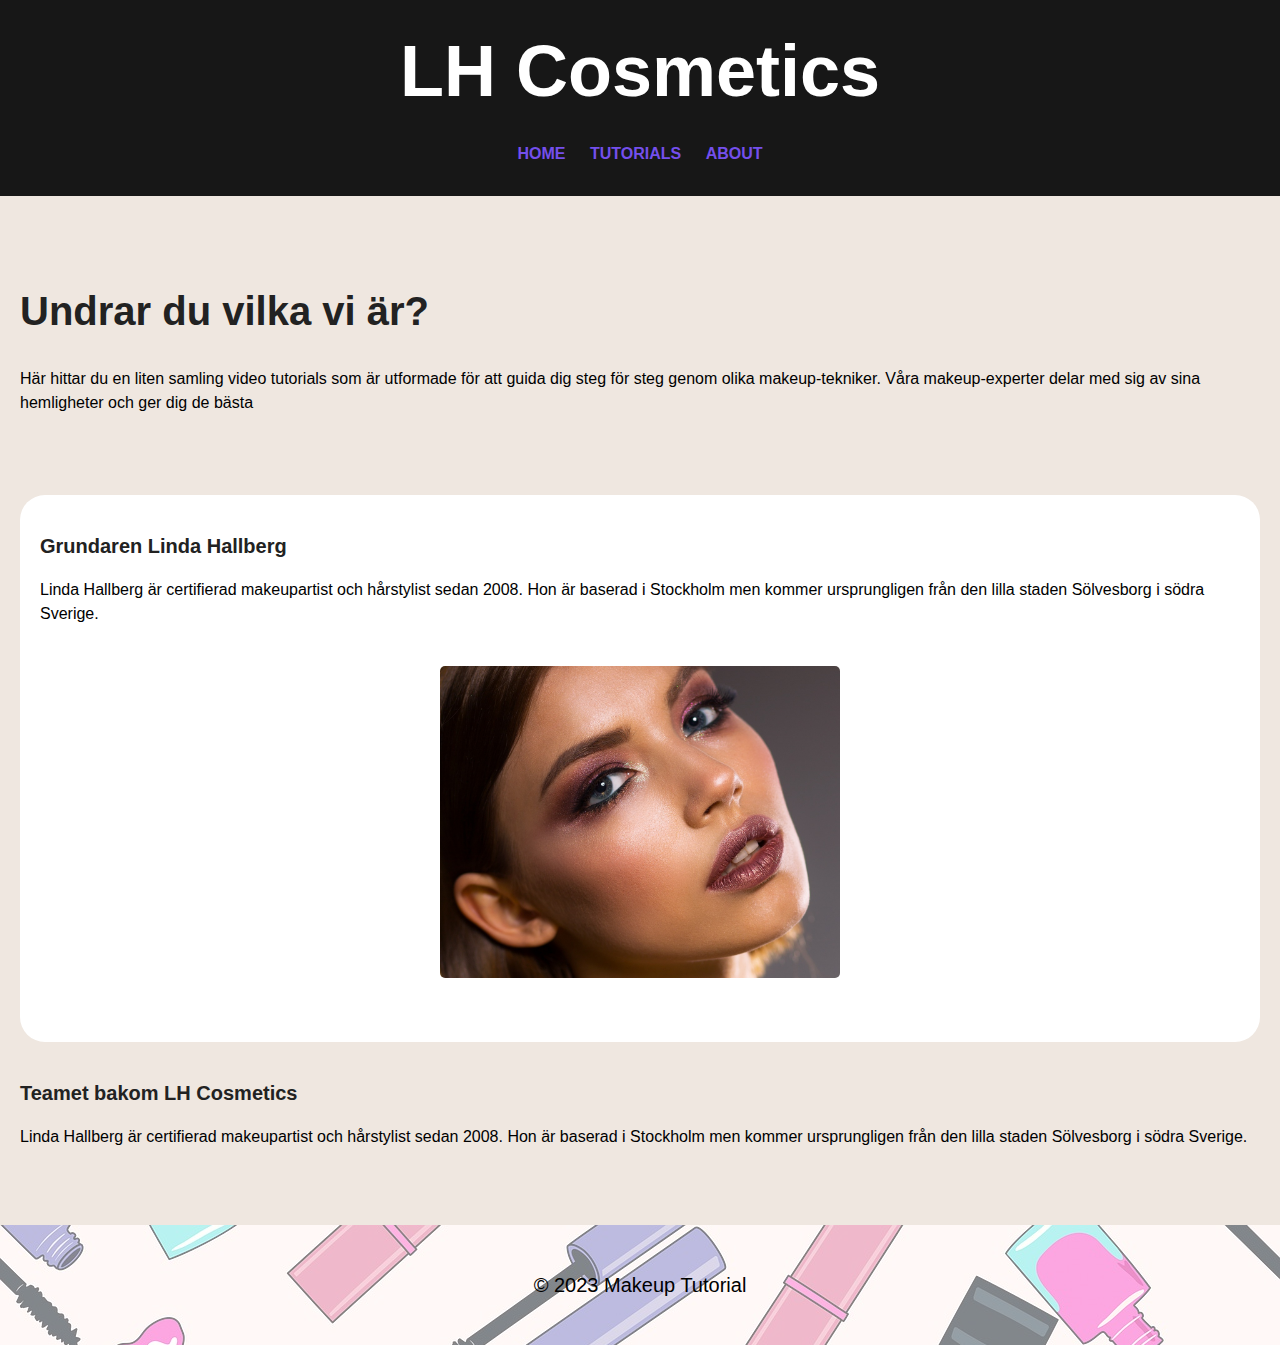
==== commit e0b3d410: "fix most things to pass the course" ====
--- a/about.html
+++ b/about.html
@@ -2,9 +2,8 @@
 <html lang="sv">
   <head>
     <meta charset="UTF-8" />
-    <meta name="viewport" content="width=device-width, initial-scale=1.0" >
-    <link rel="stylesheet" href="layout.css" />
-    <link rel="stylesheet" href="presentation.css" />
+    <meta name="viewport" content="width=device-width, initial-scale=1.0" />
+    <link rel="stylesheet" href="style.css" />
     <title>About</title>
   </head>
   <body>
@@ -15,7 +14,6 @@
           <li><a href="index.html">Home</a></li>
           <li><a href="tutorials.html">Tutorials</a></li>
           <li><a href="about.html">About</a></li>
-
         </ul>
       </nav>
     </header>
@@ -27,81 +25,41 @@
           här hittar du en liten samling video tutorials som är utformade för
           att guida dig steg för steg genom olika makeup-tekniker. Våra
           makeup-experter delar med sig av sina hemligheter och ger dig de bästa
-         
         </p>
       </section>
+
       <section id="about">
-        <div class="teamet">
-        <h3>Teamet bakom LH Cosmetics</h3>
-        <p>
-          här hittar du en liten samling video tutorials som är utformade för
-          att guida dig steg för steg genom olika makeup-tekniker. Våra
-          makeup-experter delar med sig av sina hemligheter och ger dig de bästa
-         
-        </p>
-      </div>
-      
+        <div class="container">
+          <div class="section-head">
+            <div class="text-container">
+              <h3>Grundaren Linda Hallberg</h3>
+              <p>
+                Linda Hallberg är certifierad makeupartist och hårstylist sedan
+                2008. Hon är baserad i Stockholm men kommer ursprungligen från
+                den lilla staden Sölvesborg i södra Sverige.
+              </p>
+            </div>
 
-      </div class="creator">
-        <h3>Grundaren Linda Hallberg</h3>
-        <img src="pictures/woman-3096664_1280" alt="bild på Linda Hallberg">
-
-        <p>
-          Linda Hallberg är certifierad makeupartist och hårstylist sedan 2008.
-          Hon är baserad i Stockholm men kommer ursprungligen från den lilla
-          staden Sölvesborg i södra Sverige.
-        </p>
-
-        <p>
-          Hennes passion för färg och form har fört henne dit hon är idag, med
-          över en miljon följare på sina sociala kanaler, som inspireras av
-          hennes lekfullhet och kreativitet. Linda har arbetat och samarbetat
-          med några av de största varumärkena runt om i världen, med Sveriges
-          största kändisar och har publicerats i tidningar som Vogue. Vogue
-          Scandinavia kallade henne till och med för "pigmentgudinnan" och vi
-          kan bara hålla med.
-        </p>
-
-        <p>
-          Linda började sitt sminkäventyr 2007, då 18 år gammal boendes i en
-          husvagn utanför Stockholm. Utan rinnande vatten. Det var en minst sagt
-          utmanande tid som hon där och då skämdes för men idag är tacksam för
-          då hennes kreativitet flödade när hon tvingades vända på varje krona.
-        </p>
-
-        <p>
-          Under sina år som frilansande makeupartist insåg hon att det saknades
-          multifunktionella produkter på marknaden, dvs produkter som var säkra
-          att använda på flera områden. Dessutom fanns det för många "regler"
-          att följa i skönhetsbranschen, som hon inte kunde identifiera sig med.
-          Så flera år senare bestämde hon sig för att till slut starta sitt eget
-          varumärke och dela sin inställning och kreativitet med världen.
-        </p>
-
-        <p>
-          LH cosmetics föddes ur sann passion för färg och för att inkludera
-          alla som ville bära makeup sitt sätt utan att dömas. Inga regler,
-          inget rätt, inget fel. Med LH cosmetics ville Linda förändra synen på
-          smink och göra det mer lekfullt och roligt.
-        </p>
-
-        <p>
-          Förutom att arbeta heltid med LH cosmetics och sociala medier arbetar
-          Linda fortfarande som frilansande makeupartist. Med 15 år i branschen
-          är hon fortfarande lika passionerad och hennes främsta mål är att
-          inspirera så många människor som möjligt med sitt uttryck och sitt
-          sätt att se på smink. För henne är varje ansikte en ny vacker canvas
-          att inspireras av.
-        </p>
-      </div>
-    </section>
+            <div class="image-container">
+              <img src="pictures/linda hallberg" alt="bild på Linda Hallberg" />
+            </div>
+          </div>
+          <div class="section-content">
+            <h3>Teamet bakom LH Cosmetics</h3>
+            <p>
+              Linda Hallberg är certifierad makeupartist och hårstylist sedan
+              2008. Hon är baserad i Stockholm men kommer ursprungligen från den
+              lilla staden Sölvesborg i södra Sverige.
+            </p>
+          </div>
+        </div>
+      </section>
     </main>
 
     <footer>
       <div class="footer">
         <p>&copy; 2023 Makeup Tutorial</p>
       </div>
-      
     </footer>
   </body>
 </html>
--- a/style.css
+++ b/style.css
@@ -0,0 +1,273 @@
+/*---------------------------Allmänt---------------------------*/
+*,
+*::before,
+*::after {
+  box-sizing: border-box;
+}
+
+body {
+  /*I webbläsarens inbyggda CSS ligger det redan en margin på body, vi tar bort den så att header och footer når hela vägen ut till kanten av webbläsarfönstret*/
+  margin: 0;
+}
+
+html {
+  font-size: 62.5%;
+}
+
+/*---------------------------Header and navigation---------------------------*/
+header {
+  background-color: #171717;
+  color: #fff;
+  text-align: center;
+  padding: 10px;
+}
+
+header h1 {
+  margin: 2rem;
+}
+
+nav ul {
+  list-style: none;
+  padding: 1rem;
+  margin: 1rem;
+  overflow: hidden;
+}
+
+nav a {
+  color: rgb(116, 79, 236);
+  text-transform: uppercase;
+  text-decoration: none;
+  font-weight: 600;
+}
+
+nav a:hover {
+  color: rgb(157, 137, 223);
+}
+
+/*---------------------------Main---------------------------*/
+main {
+  width: 100%;
+  /*5rem bilr i det här fallet uppåt och neråt medans auto som är autojusterande marginaler (centrerat) blir höger och vänster*/
+  margin: 4rem auto;
+  padding: 2rem;
+}
+
+#page-intro {
+  margin-bottom: 8rem;
+}
+
+/*---------------------------Text styling allmänt---------------------------*/
+body {
+  font-family: Verdana, Geneva, Tahoma, sans-serif;
+  background-color: rgb(239, 231, 224);
+  font-size: 1.6rem;
+}
+
+h1 {
+  font-family: "Gill Sans", "Gill Sans MT", Calibri, "Trebuchet MS", sans-serif;
+  font-size: 7.2rem;
+}
+
+h2 {
+  font-size: 3.2rem;
+}
+
+h3 {
+  font-size: 2rem;
+}
+
+p,
+a {
+  line-height: 1.5;
+}
+
+h1::first-letter,
+h2::first-letter,
+h3::first-letter,
+p::first-letter {
+  text-transform: capitalize;
+}
+
+.uppercase {
+  text-transform: uppercase;
+}
+
+a {
+  text-decoration: none;
+}
+
+h2,
+h3 {
+  color: rgb(34, 34, 34);
+  font-weight: 700;
+}
+
+/*---------------------------Start page---------------------------*/
+.card a {
+  color: #000000;
+}
+
+.section-head {
+  margin: 0 auto 4rem;
+  background-color: #fff;
+  padding: 2rem;
+  border-radius: 25px;
+}
+
+.card-grid {
+  display: grid;
+  gap: 4rem;
+  grid-template-columns: 1fr;
+}
+
+.card {
+  background-color: rgb(255, 255, 255);
+  box-shadow: 0 0.3rem 1rem rgba(0, 0, 0, 0.15);
+  /*Ta bort? vad är detta för att göra korten till VG betyg?*/
+  transition: transform 0.2s ease-in-out;
+}
+
+.card-image img {
+  width: 100%;
+  max-height: 40rem;
+}
+
+.card-text {
+  padding: 1rem;
+}
+
+.card-btn {
+  text-align: center;
+  margin-top: 4rem;
+  margin-bottom: 2rem;
+}
+
+.card-btn button {
+  padding: 2rem 4rem;
+  font-size: 1.6rem;
+  background-color: rgb(222, 222, 240);
+  border: 1px solid rgb(39, 35, 50);
+  color: rgb(39, 35, 50);
+}
+
+.card-btn button:hover {
+  background-color: rgb(157, 137, 223);
+}
+
+/*---------------------------Tutorial page---------------------------*/
+#tutorials ul {
+  list-style: none;
+  padding: 0; /*pga listelement har automatiskt padding till vänster så jag tar bort*/
+  display: grid;
+  gap: 4rem;
+  grid-template-columns: 1fr;
+}
+
+iframe {
+  border: none;
+  width: 100%;
+  height: 20rem;
+}
+
+.tutorial p {
+  max-width: 72ch;
+}
+
+/*---------------------------About page---------------------------*/
+.image-container {
+  text-align: center;
+  max-width: 40rem;
+  margin: 4rem auto;
+}
+
+.image-container img {
+  width: 100%;
+  border-radius: 5px;
+}
+
+/*---------------------------Footer---------------------------*/
+.footer {
+  background-image: url(pictures/footer.jpeg);
+  background-size: cover;
+  position: relative;
+  width: 100%;
+  height: 12rem;
+  display: flex;
+  align-items: center;
+  justify-content: center;
+}
+
+.footer::before {
+  background-color: rgba(255, 255, 255, 0.5);
+  content: "";
+  position: absolute;
+  top: 0px;
+  right: 0px;
+  bottom: 0px;
+  left: 0px;
+}
+
+.footer p {
+  color: #000000;
+  font-size: 2rem;
+  position: relative;
+  text-align: center;
+}
+
+/*---------------------------Media Query---------------------------*/
+@media (min-width: 768px) {
+  /* Stilmall för surfplattor, när skärmen är minst 768px och högst 1023px bred */
+  body {
+    font-size: 1.8rem;
+  }
+
+  nav li {
+    margin: 1rem;
+    display: inline;
+      /*ändrar The float property specifies whether an element should float to the left, right, or not at all.
+    Note: Absolutely positioned elements ignore the float property!
+    Note: Elements next to a floating element will flow around it. To avoid this, use the clear property or the clearfix hack (see example at the bottom of this page).
+    float: left; */
+
+  main {
+    width: 90%;
+    /*5rem bilr i det här fallet uppåt och neråt medans auto som är autojusterande marginaler (centrerat) blir höger och vänster*/
+    margin: 6rem auto;
+  }
+
+  .section-head {
+    margin: 0 auto 6rem;
+    width: 90%;
+  }
+
+  .card-grid {
+    grid-template-columns: repeat(2, 1fr);
+  }
+
+  #tutorials ul {
+    grid-template-columns: 1fr 1fr;
+  }
+
+  iframe {
+    height: 30rem;
+  }
+}
+
+@media (min-width: 1024px) {
+  /* Stilmall för datorer, när skärmen är 1024px bred eller bredare */
+  body {
+    font-size: 1.6rem;
+  }
+  h2 {
+    font-size: 4rem;
+  }
+
+  .card-grid {
+    grid-template-columns: repeat(3, 1fr);
+  }
+
+  iframe {
+    height: 40rem;
+  }
+}
+}
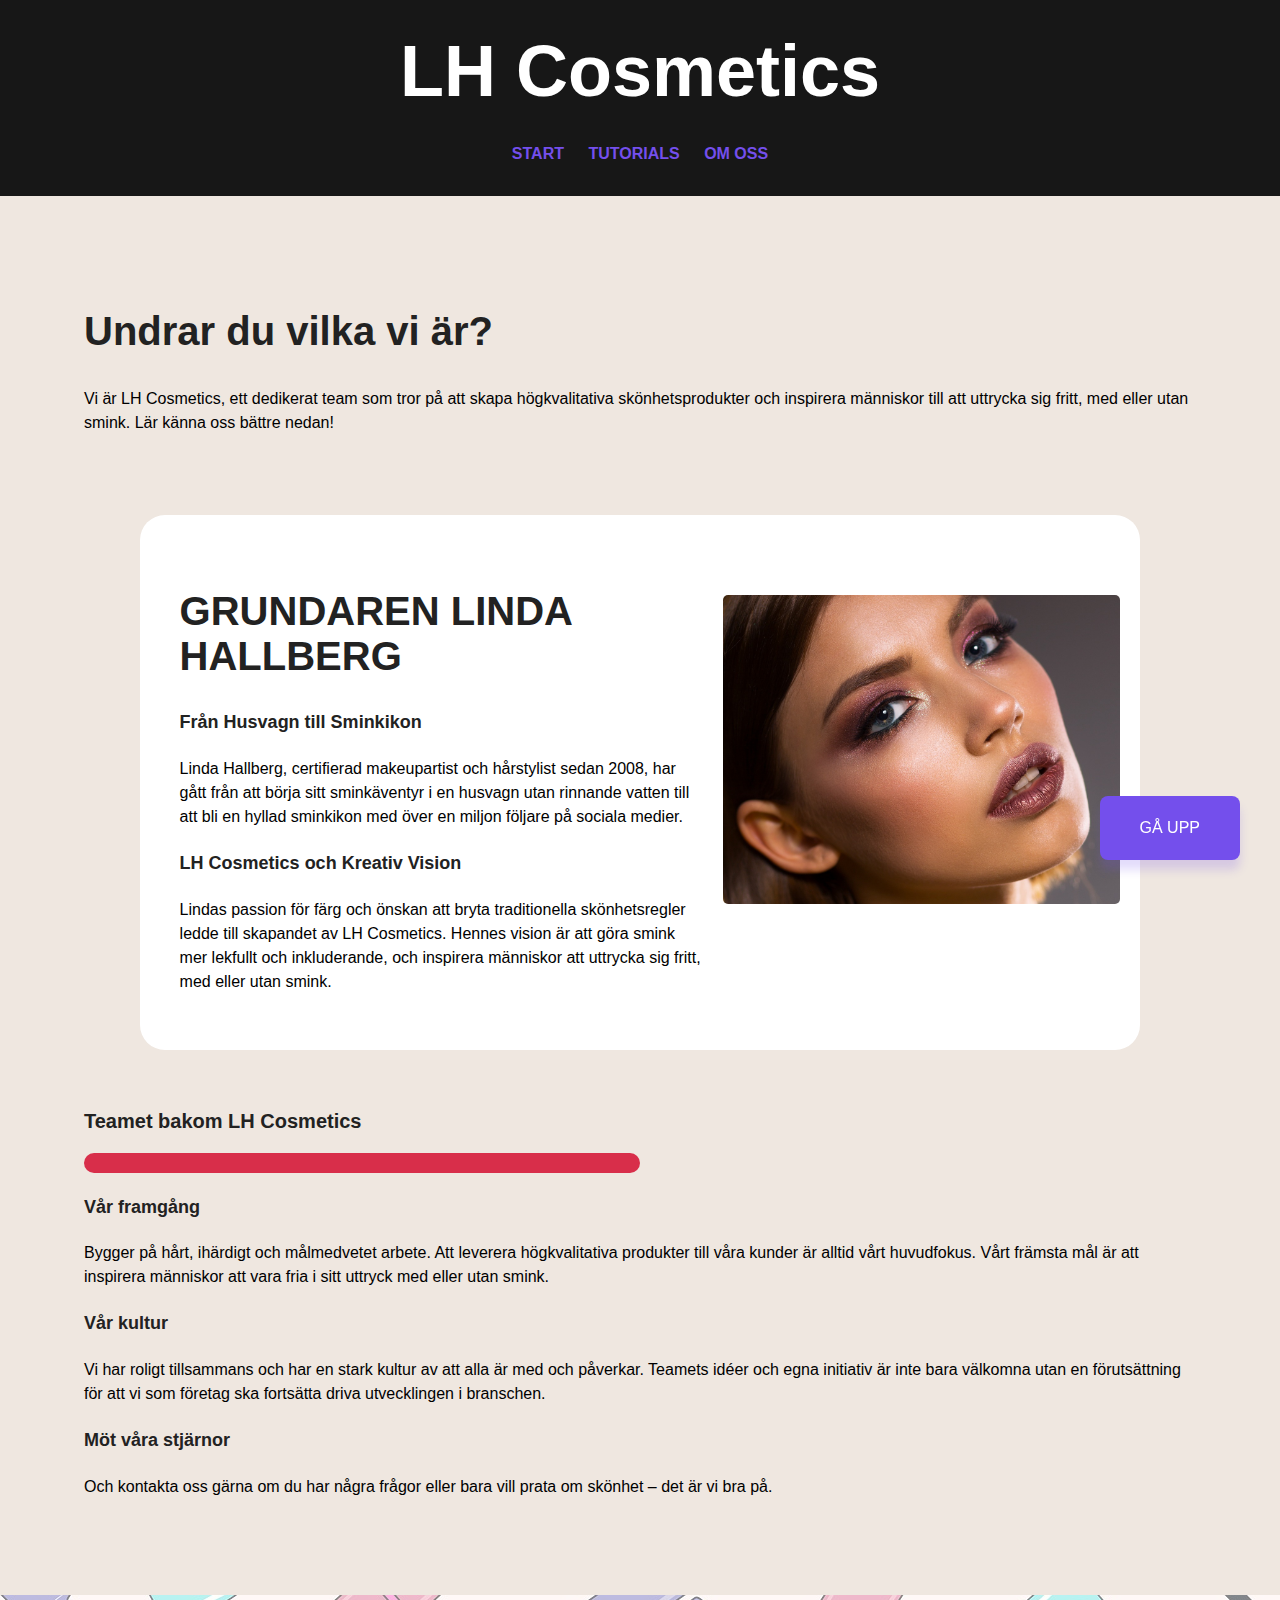
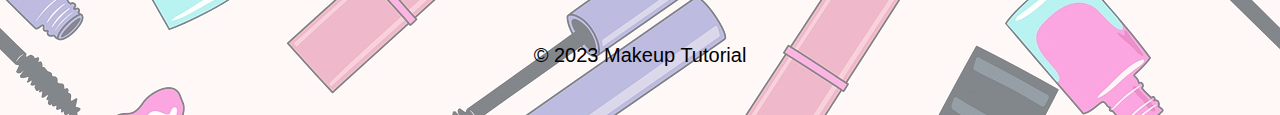
==== commit b9ceb2c4: "done" ====
--- a/about.html
+++ b/about.html
@@ -1,9 +1,9 @@
 <!DOCTYPE html>
 <html lang="sv">
   <head>
-    <meta charset="UTF-8" />
-    <meta name="viewport" content="width=device-width, initial-scale=1.0" />
-    <link rel="stylesheet" href="style.css" />
+    <meta charset="UTF-8" >
+    <meta name="viewport" content="width=device-width, initial-scale=1.0" >
+    <link rel="stylesheet" href="style.css" >
     <title>About</title>
   </head>
   <body>
@@ -11,9 +11,9 @@
       <h1>LH Cosmetics</h1>
       <nav>
         <ul>
-          <li><a href="index.html">Home</a></li>
+          <li><a href="index.html">Start</a></li>
           <li><a href="tutorials.html">Tutorials</a></li>
-          <li><a href="about.html">About</a></li>
+          <li><a href="about.html">Om oss</a></li>
         </ul>
       </nav>
     </header>
@@ -22,9 +22,9 @@
       <section id="page-intro">
         <h2>Undrar du vilka vi är?</h2>
         <p>
-          här hittar du en liten samling video tutorials som är utformade för
-          att guida dig steg för steg genom olika makeup-tekniker. Våra
-          makeup-experter delar med sig av sina hemligheter och ger dig de bästa
+          Vi är LH Cosmetics, ett dedikerat team som tror på att skapa
+          högkvalitativa skönhetsprodukter och inspirera människor till att
+          uttrycka sig fritt, med eller utan smink. Lär känna oss bättre nedan!
         </p>
       </section>
 
@@ -32,24 +32,52 @@
         <div class="container">
           <div class="section-head">
             <div class="text-container">
-              <h3>Grundaren Linda Hallberg</h3>
+              <h2 class="uppercase">Grundaren Linda Hallberg</h2>
+              <h4>Från Husvagn till Sminkikon</h4>
               <p>
-                Linda Hallberg är certifierad makeupartist och hårstylist sedan
-                2008. Hon är baserad i Stockholm men kommer ursprungligen från
-                den lilla staden Sölvesborg i södra Sverige.
+                Linda Hallberg, certifierad makeupartist och hårstylist sedan
+                2008, har gått från att börja sitt sminkäventyr i en husvagn
+                utan rinnande vatten till att bli en hyllad sminkikon med över
+                en miljon följare på sociala medier.
+              </p>
+
+              <h4>LH Cosmetics och Kreativ Vision</h4>
+              <p>
+                Lindas passion för färg och önskan att bryta traditionella
+                skönhetsregler ledde till skapandet av LH Cosmetics. Hennes
+                vision är att göra smink mer lekfullt och inkluderande, och
+                inspirera människor att uttrycka sig fritt, med eller utan
+                smink.
               </p>
             </div>
 
             <div class="image-container">
-              <img src="pictures/linda hallberg" alt="bild på Linda Hallberg" />
+              <img src="pictures/linda-hallberg" alt="bild på Linda Hallberg" >
             </div>
           </div>
           <div class="section-content">
             <h3>Teamet bakom LH Cosmetics</h3>
+            <div class="animation"></div>
+            <h4>Vår framgång</h4>
             <p>
-              Linda Hallberg är certifierad makeupartist och hårstylist sedan
-              2008. Hon är baserad i Stockholm men kommer ursprungligen från den
-              lilla staden Sölvesborg i södra Sverige.
+              bygger på hårt, ihärdigt och målmedvetet arbete. Att leverera
+              högkvalitativa produkter till våra kunder är alltid vårt
+              huvudfokus. Vårt främsta mål är att inspirera människor att vara
+              fria i sitt uttryck med eller utan smink.
+            </p>
+
+            <h4>Vår kultur</h4>
+            <p>
+              Vi har roligt tillsammans och har en stark kultur av att alla är
+              med och påverkar. Teamets idéer och egna initiativ är inte bara
+              välkomna utan en förutsättning för att vi som företag ska
+              fortsätta driva utvecklingen i branschen.
+            </p>
+
+            <h4>Möt våra stjärnor</h4>
+            <p>
+              och kontakta oss gärna om du har några frågor eller bara vill
+              prata om skönhet – det är vi bra på.
             </p>
           </div>
         </div>
@@ -61,5 +89,7 @@
         <p>&copy; 2023 Makeup Tutorial</p>
       </div>
     </footer>
+    <a href="#page-intro" class="ankarlänk">gå upp</a>
+
   </body>
 </html>
--- a/style.css
+++ b/style.css
@@ -6,7 +6,7 @@
 }
 
 body {
-  /*I webbläsarens inbyggda CSS ligger det redan en margin på body, vi tar bort den så att header och footer når hela vägen ut till kanten av webbläsarfönstret*/
+  /*Tar bort margin (som finns som default) så att header och footer når hela vägen ut*/
   margin: 0;
 }
 
@@ -47,7 +47,6 @@
 /*---------------------------Main---------------------------*/
 main {
   width: 100%;
-  /*5rem bilr i det här fallet uppåt och neråt medans auto som är autojusterande marginaler (centrerat) blir höger och vänster*/
   margin: 4rem auto;
   padding: 2rem;
 }
@@ -76,6 +75,10 @@
   font-size: 2rem;
 }
 
+h4 {
+  font-size: 1.8rem;
+}
+
 p,
 a {
   line-height: 1.5;
@@ -97,12 +100,20 @@
 }
 
 h2,
-h3 {
+h3,
+h4 {
   color: rgb(34, 34, 34);
   font-weight: 700;
 }
 
 /*---------------------------Start page---------------------------*/
+.sidenote {
+  font-style: italic;
+  display: block;
+  margin-bottom: 1rem;
+  color: rgb(54, 54, 84);
+}
+
 .card a {
   color: #000000;
 }
@@ -122,14 +133,20 @@
 
 .card {
   background-color: rgb(255, 255, 255);
-  box-shadow: 0 0.3rem 1rem rgba(0, 0, 0, 0.15);
-  /*Ta bort? vad är detta för att göra korten till VG betyg?*/
+  box-shadow: 0 0 1rem rgba(0, 0, 0, 0.15);
   transition: transform 0.2s ease-in-out;
 }
 
+.card:hover {
+  transform: scale(1.05);
+}
+
+.card-image {
+  height: 40rem;
+}
 .card-image img {
   width: 100%;
-  max-height: 40rem;
+  height: 100%;
 }
 
 .card-text {
@@ -142,7 +159,8 @@
   margin-bottom: 2rem;
 }
 
-.card-btn button {
+.card-btn span{
+  display: inline-block; /*Så att den får visa egenskaper från block vill ju ha padding (och det är ju inline egntl)*/
   padding: 2rem 4rem;
   font-size: 1.6rem;
   background-color: rgb(222, 222, 240);
@@ -150,14 +168,15 @@
   color: rgb(39, 35, 50);
 }
 
-.card-btn button:hover {
+.card-btn span:hover {
   background-color: rgb(157, 137, 223);
+  cursor: pointer; /* muspekare test*/
 }
 
 /*---------------------------Tutorial page---------------------------*/
 #tutorials ul {
   list-style: none;
-  padding: 0; /*pga listelement har automatiskt padding till vänster så jag tar bort*/
+  padding: 0; /*pga listelement har automatiskt padding därför det ej var jämnt innan*/
   display: grid;
   gap: 4rem;
   grid-template-columns: 1fr;
@@ -174,9 +193,15 @@
 }
 
 /*---------------------------About page---------------------------*/
-.image-container {
-  text-align: center;
-  max-width: 40rem;
+#about .section-head {
+  display: flex;
+  flex-direction: column;
+}
+
+#about .text-container {
+  padding: 2rem;
+}
+#about .image-container {
   margin: 4rem auto;
 }
 
@@ -185,6 +210,23 @@
   border-radius: 5px;
 }
 
+.animation {
+  width: 50%;
+  height: 20px;
+  border-radius:25px;
+  position: relative;
+  background-color: rgb(216, 46, 74);
+  animation-name: team;
+  animation-duration: 4s;
+}
+
+@keyframes team {
+  0%   {background-color: rgb(216, 46, 74);left:0px;}
+  25%  {background-color: rgb(216, 46, 171)}
+  50%  {background-color: rgb(171, 46, 216);left:50px}
+  75%  {background-color: rgb(97, 46, 216);left:0px; }
+  100% {background-color: rgb(66, 46, 216);left:0px; }
+}
 /*---------------------------Footer---------------------------*/
 .footer {
   background-image: url(pictures/footer.jpeg);
@@ -198,7 +240,8 @@
 }
 
 .footer::before {
-  background-color: rgba(255, 255, 255, 0.5);
+  background-color: rgba(255, 255, 255);
+  opacity: 0.5;
   content: "";
   position: absolute;
   top: 0px;
@@ -214,9 +257,23 @@
   text-align: center;
 }
 
+/*---------------------------ankarlänk---------------------------*/
+.ankarlänk {
+  display: inline-block;
+  padding: 2rem 4rem;
+  background-color: rgb(116, 79, 236);
+  color: #ffffff;
+  position: fixed;
+  right: 4rem;
+  bottom: 4rem;
+  text-transform: uppercase;
+  border-radius: 8px;
+  box-shadow: 0 1rem 1rem rgba(116, 79, 236, 0.2);
+
+}
 /*---------------------------Media Query---------------------------*/
 @media (min-width: 768px) {
-  /* Stilmall för surfplattor, när skärmen är minst 768px och högst 1023px bred */
+  /* surfplatta (eller större)*/
   body {
     font-size: 1.8rem;
   }
@@ -224,14 +281,11 @@
   nav li {
     margin: 1rem;
     display: inline;
-      /*ändrar The float property specifies whether an element should float to the left, right, or not at all.
-    Note: Absolutely positioned elements ignore the float property!
-    Note: Elements next to a floating element will flow around it. To avoid this, use the clear property or the clearfix hack (see example at the bottom of this page).
-    float: left; */
+  }
 
   main {
     width: 90%;
-    /*5rem bilr i det här fallet uppåt och neråt medans auto som är autojusterande marginaler (centrerat) blir höger och vänster*/
+    /*Sätter bredden till ej 100%. 6rem upp och ner. Genom auto (autojusterande marginaler) vänster och höger centeras main*/
     margin: 6rem auto;
   }
 
@@ -251,10 +305,19 @@
   iframe {
     height: 30rem;
   }
+
+  #about .section-head {
+    flex-direction: row;
+  }
+
+  #about .image-container {
+    margin: 0 auto;
+    margin-top: 6rem;
+  }
 }
 
 @media (min-width: 1024px) {
-  /* Stilmall för datorer, när skärmen är 1024px bred eller bredare */
+  /* dator*/
   body {
     font-size: 1.6rem;
   }
@@ -270,4 +333,3 @@
     height: 40rem;
   }
 }
-}
